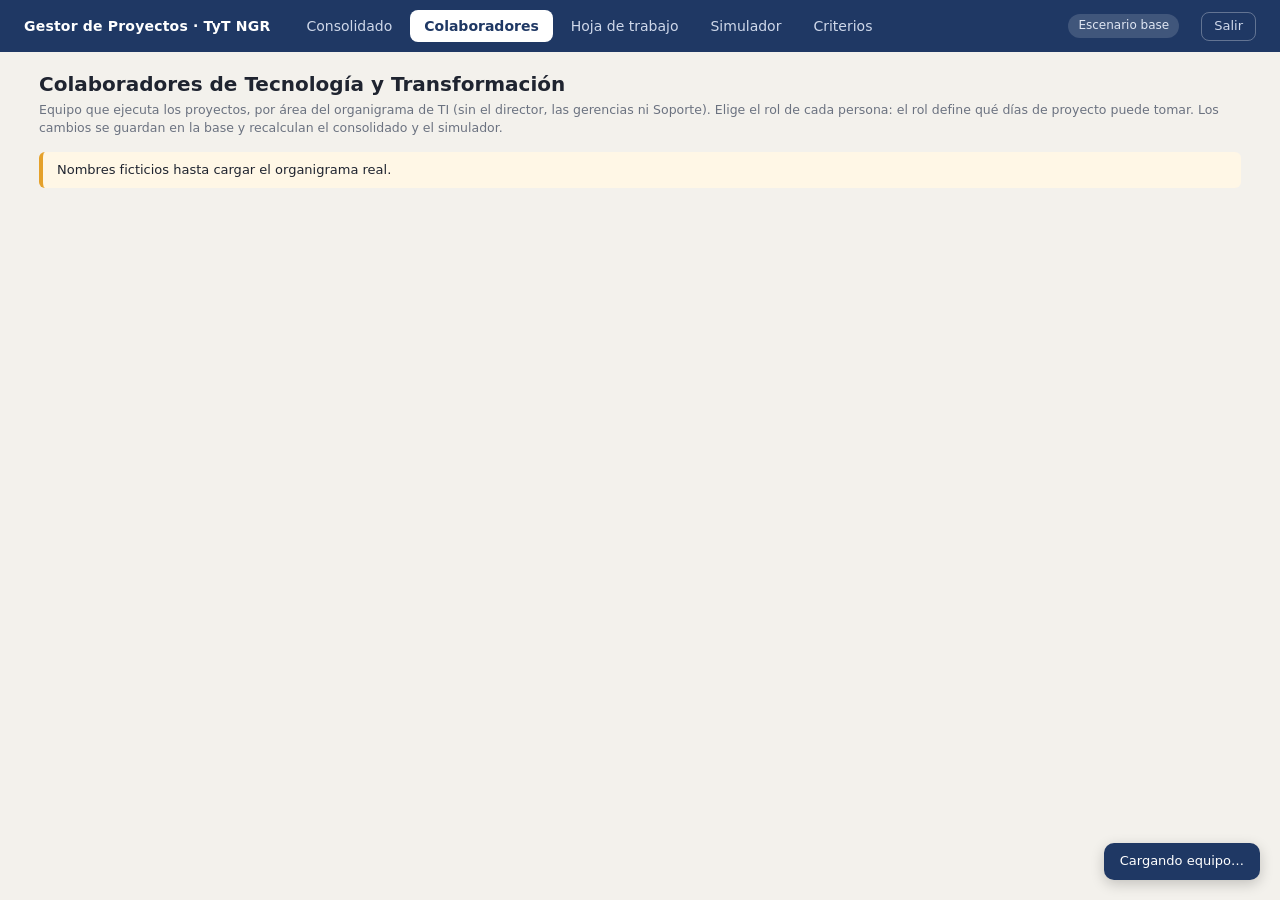
==== static/colaboradores.html @ 5a81c052 "Seguridad: login con usuario, contraseña y captcha, sesión firmada, bloqueo por intentos y cabeceras" ====
<!doctype html>
<html lang="es">
<head>
<meta charset="utf-8">
<link rel="icon" type="image/svg+xml" href="/static/favicon.svg?v=3">
<meta name="viewport" content="width=device-width, initial-scale=1">
<title>Colaboradores · Gestor de Proyectos NGR</title>
<link rel="stylesheet" href="/static/comun.css">
<style>
  main{max-width:1250px}
  .roles{display:flex;gap:8px;flex-wrap:wrap;margin:4px 0 6px}
  .roles div{background:#fff;border:1px solid var(--line);border-left:5px solid var(--c);border-radius:9px;padding:6px 12px;font-size:12px;color:var(--muted);min-width:120px}
  .roles b{display:block;font-size:18px;color:var(--ink)}
  .grid{display:grid;grid-template-columns:1fr;gap:0}
  .card h2{display:flex;justify-content:space-between;align-items:baseline}
  .card h2 small{font-size:12px;color:var(--muted);font-weight:400}
  table{border-collapse:collapse;width:100%;font-size:13px;margin-top:8px}
  th,td{padding:7px 8px;border-bottom:1px solid #f0ece4;text-align:left;white-space:nowrap}
  th{font-size:11.5px;color:var(--muted);font-weight:600;text-transform:uppercase;letter-spacing:.3px}
  td.n{text-align:right;font-variant-numeric:tabular-nums}
  .av{display:inline-grid;place-items:center;width:28px;height:28px;border-radius:50%;color:#fff;font-size:11px;font-weight:700;margin-right:8px;vertical-align:middle}
  .cargo{color:var(--muted);font-size:12px}
  select{font:inherit;padding:4px 6px;border-radius:7px;border:1px solid var(--line);background:#fff}
  select.mod{border-color:var(--ok);background:#effaf4}
  input[type=number]{width:54px;padding:3px 5px;border:1px solid var(--line);border-radius:6px;font:inherit;text-align:right}
  .uso{display:inline-block;width:70px;height:7px;background:#ece9e2;border-radius:4px;vertical-align:middle;margin-right:6px;overflow:hidden}
  .uso i{display:block;height:100%}
  #msg{font-size:12.5px;color:var(--ok);margin-left:8px}
  .ojo{background:#fff7e6;border-left:4px solid var(--warn);border-radius:6px;padding:9px 14px;margin:10px 0;font-size:13px}
</style>
</head>
<body>
<script src="/static/comun.js"></script>
<script>nav("Colaboradores")</script>
<main>
  <h1>Colaboradores de Tecnología y Transformación</h1>
  <div class="sub">Equipo que ejecuta los proyectos, por área del organigrama de TI (sin el director, las gerencias ni Soporte). Elige el rol de cada persona: el rol define qué días de proyecto puede tomar. Los cambios se guardan en la base y recalculan el consolidado y el simulador.<span id="msg"></span></div>
  <div class="ojo" id="aviso">Nombres ficticios hasta cargar el organigrama real.</div>
  <div class="roles" id="roles"></div>
  <div class="grid" id="areas"></div>
</main>
<script>
const ROLES = ["PM", "Arquitecto", "Analista Funcional", "Analista Técnico", "Desarrollador", "Data Engineer", "QA", "Infra"];
const ORDEN_AREAS = ["Operaciones", "Continuidad del Negocio", "Nuevas Soluciones Digitales", "Data"];
let D;
const ini = n => n.split(" ").slice(0, 2).map(x => x[0]).join("");

function pintar() {
  const P = D.personas;
  roles.innerHTML = ROLES.map(r => {
    const g = P.filter(p => p.perfil === r), cap = g.reduce((a, p) => a + p.capacidad.reduce((x, y) => x + y, 0) / p.capacidad.length, 0);
    return `<div style="--c:${COL_PERFIL[r]}">${r}<b>${g.length} pers.</b>${fmtD(cap)} días netos/mes</div>`;
  }).join("");
  const areasL = [...new Set([...ORDEN_AREAS.filter(a => P.some(p => p.area === a)), ...P.map(p => p.area || "Sin área")])];
  areas.innerHTML = areasL.map(a => {
    const g = P.filter(p => (p.area || "Sin área") === a);
    return `<div class="card"><h2>${a}<small>${g.length} colaboradores</small></h2><table>
      <tr><th>Colaborador</th><th>Rol</th><th>Días/sem</th><th class="n">Días netos/mes</th><th>Uso en proyectos</th></tr>` +
      g.map(p => {
        const cap = p.capacidad.reduce((x, y) => x + y, 0), usado = Object.values(p.asignado).reduce((s, m) => s + Object.values(m).reduce((x, y) => x + y, 0), 0);
        const u = cap ? usado / cap : 0, col = u >= .95 ? "#d64545" : u >= .8 ? "#e8833a" : u >= .5 ? "#e5a12a" : "#2e9e6a";
        return `<tr><td><span class="av" style="background:${COL_PERFIL[p.perfil]}">${ini(p.persona)}</span><b>${p.persona}</b><br><span class="cargo" style="margin-left:36px">${p.cargo || ""}</span></td>
          <td><select data-p="${p.persona}" onchange="cambiar(this,'perfil',this.value)">${ROLES.map(r => `<option ${r === p.perfil ? "selected" : ""}>${r}</option>`).join("")}</select></td>
          <td><input type="number" min="0" max="6" step="0.5" value="${p.dias_semana}" onchange="cambiar(this,'dias_semana',+this.value)"></td>
          <td class="n">${fmtD(cap / p.capacidad.length)} días</td>
          <td><span class="uso"><i style="width:${Math.min(u, 1) * 100}%;background:${col}"></i></span>${Math.round(u * 100)}%</td></tr>`;
      }).join("") + "</table></div>";
  }).join("");
}

async function cambiar(el, campo, valor) {
  const persona = el.closest("tr").querySelector("select").dataset.p;
  const r = await fetch("/api/colaborador", {method: "PUT", headers: {"Content-Type": "application/json"}, body: JSON.stringify({persona, [campo]: valor})});
  if (!r.ok) { msg.style.color = "#d64545"; msg.textContent = (await r.json()).detail || "No se pudo guardar."; return; }
  msg.style.color = "#2e9e6a"; msg.textContent = `Guardado: ${persona}.`;
  await cargar();
}

async function cargar() {
  cargando(true, "Cargando equipo…");
  D = await calcular(); cargando(false); pintar();
  if (D.origen !== "base de datos") msg.textContent = " (sin base de datos: los cambios no se guardan)";
}
cargar();
</script>
</body>
</html>
---- static/comun.css ----
:root{
  --bg:#f3f1ec; --ink:#1f2430; --muted:#6b7280; --line:#d9d4c9; --card:#fff;
  --accent:#1F3864; --ok:#2e9e6a; --warn:#e5a12a; --bad:#d64545; --gris:#a7adb8;
}
*{box-sizing:border-box}
body{margin:0;background:var(--bg);color:var(--ink);font:14px/1.45 "Segoe UI",system-ui,-apple-system,Arial,sans-serif}
nav.tabs{display:flex;align-items:center;gap:22px;padding:10px 24px;background:var(--accent);color:#fff;position:sticky;top:0;z-index:20}
nav.tabs .brand{font-weight:700;letter-spacing:.2px}
nav.tabs .tablist{display:flex;gap:4px;flex:1;flex-wrap:wrap}
nav.tabs a{color:#cfd8ea;text-decoration:none;padding:6px 14px;border-radius:8px}
nav.tabs a.on{background:#fff;color:var(--accent);font-weight:700}
nav.tabs a:hover:not(.on){background:rgba(255,255,255,.12);color:#fff}
.chip-cfg{font-size:12px;background:#f6c344;color:#3b2c00;padding:3px 10px;border-radius:999px;font-weight:600;cursor:pointer;border:0}
.chip-cfg.base{background:rgba(255,255,255,.15);color:#dfe6f3;font-weight:500;cursor:default}
main{padding:18px 24px 40px;max-width:1500px;margin:0 auto}
h1{font-size:20px;margin:0 0 2px} .sub{color:var(--muted);font-size:12.5px;margin-bottom:14px}
.card{background:#fff;border:1px solid var(--line);border-radius:14px;padding:16px 20px;margin-top:16px}
.card h2{margin:0 0 2px;font-size:16px}
.est{display:inline-block;padding:2px 9px;border-radius:999px;font-size:12px;font-weight:600;white-space:nowrap}
.est.cubierto{background:#e3f4ec;color:#1d7a50}.est.parcial{background:#fdf1d9;color:#8a5a00}
.est.no_cubierto{background:#fbe3e3;color:#a52f2f}.est.excluido{background:#eceef2;color:#6b7280}
.est.on_hold{background:#e4e6ea;color:#4b5160}
nav.tabs a.salir{color:#cfd8ea;font-size:13px;border:1px solid rgba(255,255,255,.3);padding:4px 12px}
nav.tabs a.salir:hover{background:rgba(255,255,255,.12);color:#fff}
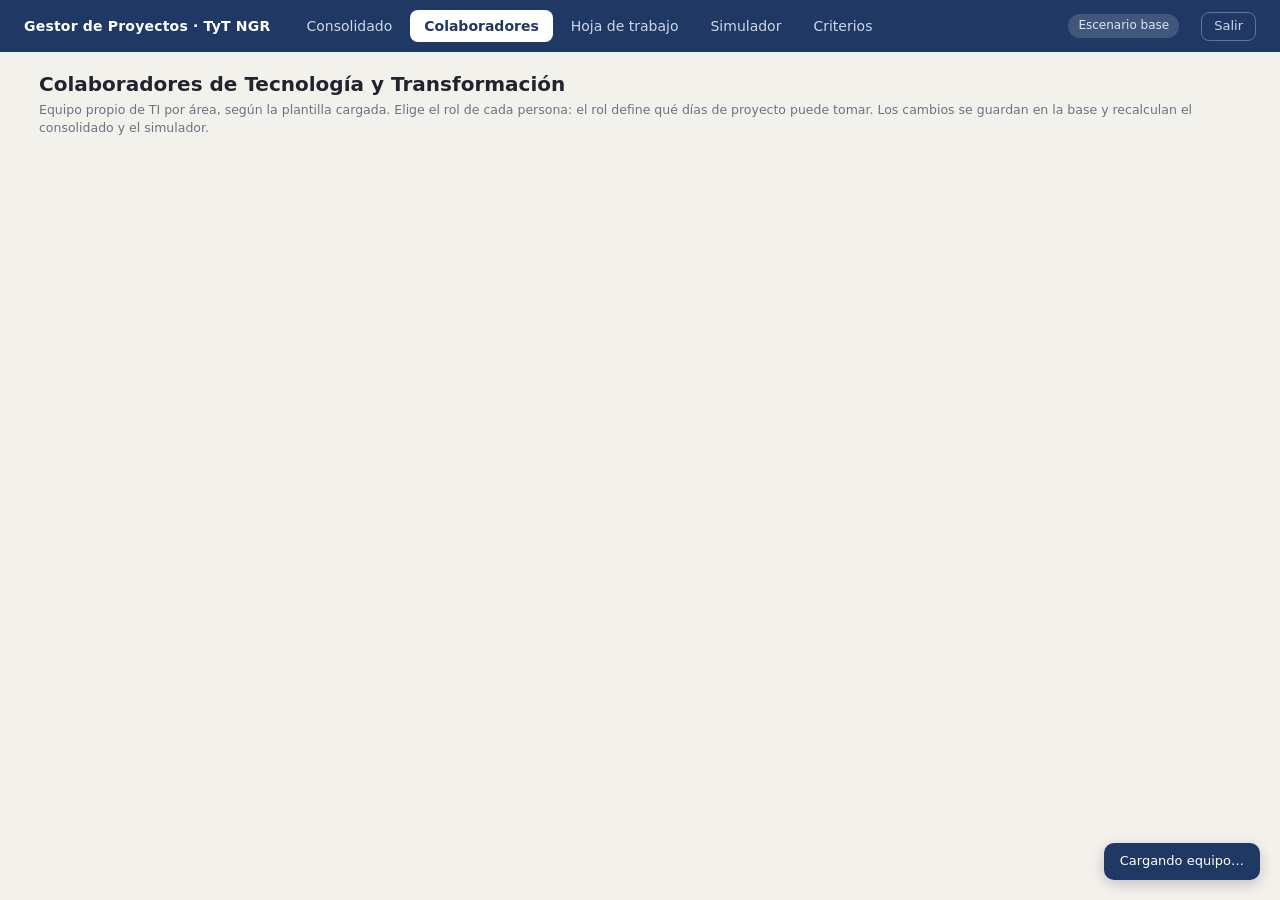
==== commit 03fc2d5f: "Colaboradores reales NPT: nuevos roles y reemplazo del equipo interno Co-Authored-By: Claude Opus 5." ====
--- a/static/colaboradores.html
+++ b/static/colaboradores.html
@@ -34,21 +34,20 @@
 <script>nav("Colaboradores")</script>
 <main>
   <h1>Colaboradores de Tecnología y Transformación</h1>
-  <div class="sub">Equipo que ejecuta los proyectos, por área del organigrama de TI (sin el director, las gerencias ni Soporte). Elige el rol de cada persona: el rol define qué días de proyecto puede tomar. Los cambios se guardan en la base y recalculan el consolidado y el simulador.<span id="msg"></span></div>
-  <div class="ojo" id="aviso">Nombres ficticios hasta cargar el organigrama real.</div>
+  <div class="sub">Equipo propio de TI por área, según la plantilla cargada. Elige el rol de cada persona: el rol define qué días de proyecto puede tomar. Los cambios se guardan en la base y recalculan el consolidado y el simulador.<span id="msg"></span></div>
   <div class="roles" id="roles"></div>
   <div class="grid" id="areas"></div>
 </main>
 <script>
-const ROLES = ["PM", "Arquitecto", "Analista Funcional", "Analista Técnico", "Desarrollador", "Data Engineer", "QA", "Infra"];
-const ORDEN_AREAS = ["Operaciones", "Continuidad del Negocio", "Nuevas Soluciones Digitales", "Data"];
+const ROLES = ["PM", "Lider Tecnico", "Arquitecto", "Analista Funcional", "Analista Técnico", "Desarrollador", "Analytics engineer", "Data Engineer", "Practicante Data", "QA", "Infra", "Devops", "Seguridad TI", "Soporte", "Demanda"];
+const ORDEN_AREAS = ["Estrategia", "Operaciones", "Continuidad del Negocio", "Nuevas Soluciones Digitales", "Data"];
 let D;
 const ini = n => n.split(" ").slice(0, 2).map(x => x[0]).join("");
 
 function pintar() {
   const P = D.personas;
-  roles.innerHTML = ROLES.map(r => {
-    const g = P.filter(p => p.perfil === r), cap = g.reduce((a, p) => a + p.capacidad.reduce((x, y) => x + y, 0) / p.capacidad.length, 0);
+  roles.innerHTML = ROLES.filter(r => P.some(p => p.perfil === r && p.tipo !== "tercero")).map(r => {
+    const g = P.filter(p => p.perfil === r && p.tipo !== "tercero"), cap = g.reduce((a, p) => a + p.capacidad.reduce((x, y) => x + y, 0) / p.capacidad.length, 0);
     return `<div style="--c:${COL_PERFIL[r]}">${r}<b>${g.length} pers.</b>${fmtD(cap)} días netos/mes</div>`;
   }).join("");
   const areasL = [...new Set([...ORDEN_AREAS.filter(a => P.some(p => p.area === a)), ...P.map(p => p.area || "Sin área")])];
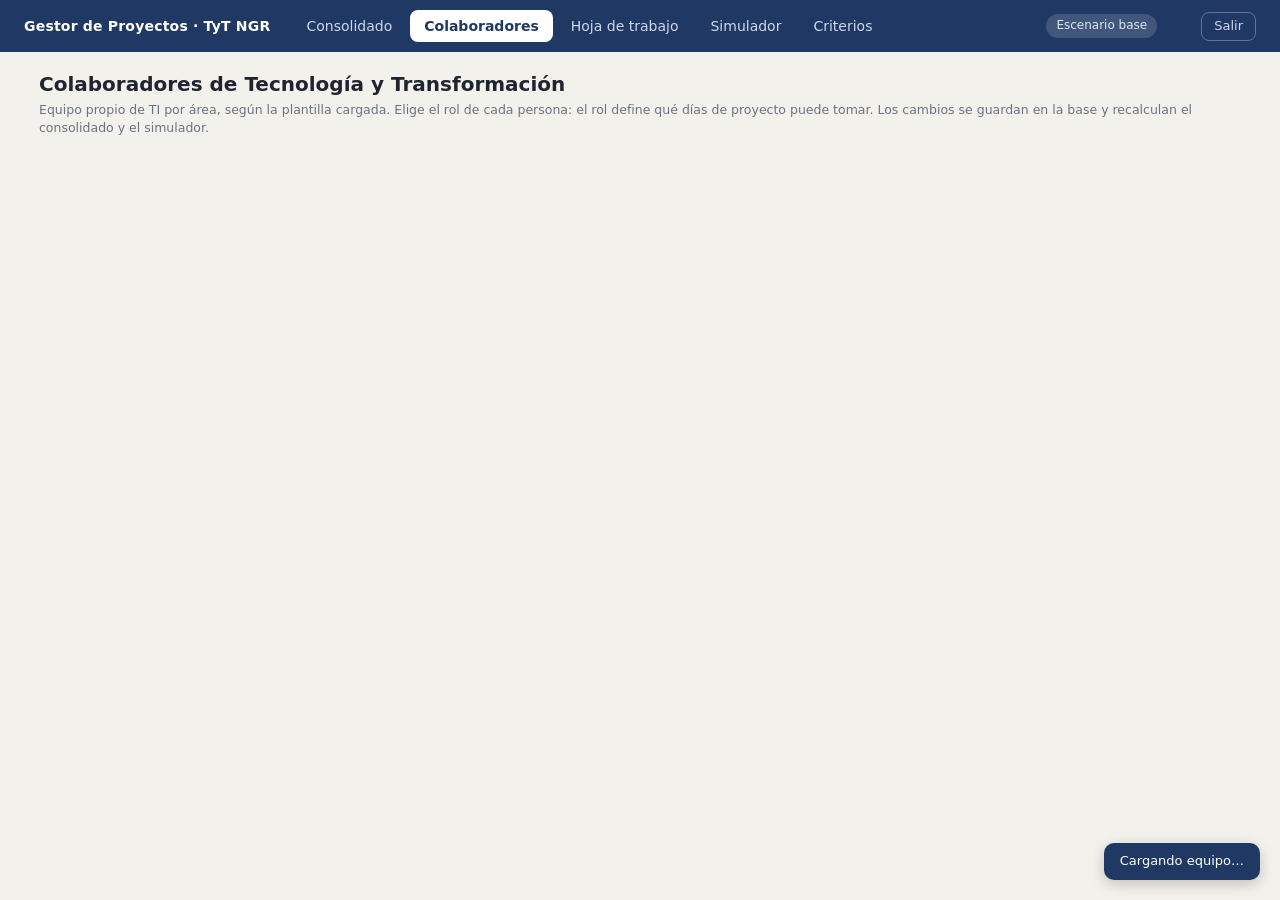
==== commit 782f6c8e: "Terceros: 5 Arquitecto y 5 Experto en Data (nuevo rol) Co-Authored-By: Claude Opus 5.5 <noreply@anth" ====
--- a/static/colaboradores.html
+++ b/static/colaboradores.html
@@ -39,7 +39,7 @@
   <div class="grid" id="areas"></div>
 </main>
 <script>
-const ROLES = ["PM", "Lider Tecnico", "Arquitecto", "Analista Funcional", "Analista Técnico", "Desarrollador", "Analytics engineer", "Data Engineer", "Practicante Data", "QA", "Infra", "Devops", "Seguridad TI", "Soporte", "Demanda"];
+const ROLES = ["Gestor de TI", "Lider Tecnico", "Arquitecto", "Analista Funcional", "Analista Técnico", "Desarrollador", "Analytics engineer", "Data Engineer", "Experto en Data", "Practicante Data", "QA", "Infra", "Devops", "Seguridad TI", "Soporte", "Demanda de Servicios"];
 const ORDEN_AREAS = ["Estrategia", "Operaciones", "Continuidad del Negocio", "Nuevas Soluciones Digitales", "Data"];
 let D;
 const ini = n => n.split(" ").slice(0, 2).map(x => x[0]).join("");
--- a/static/comun.css
+++ b/static/comun.css
@@ -22,3 +22,5 @@
 .est.on_hold{background:#e4e6ea;color:#4b5160}
 nav.tabs a.salir{color:#cfd8ea;font-size:13px;border:1px solid rgba(255,255,255,.3);padding:4px 12px}
 nav.tabs a.salir:hover{background:rgba(255,255,255,.12);color:#fff}
+nav.tabs .quien{color:#cfd8ea;font-size:12.5px;white-space:nowrap}
+nav.tabs .quien a{color:#9fb4d9;text-decoration:underline;padding:0;border:0;background:none;font-size:12px}
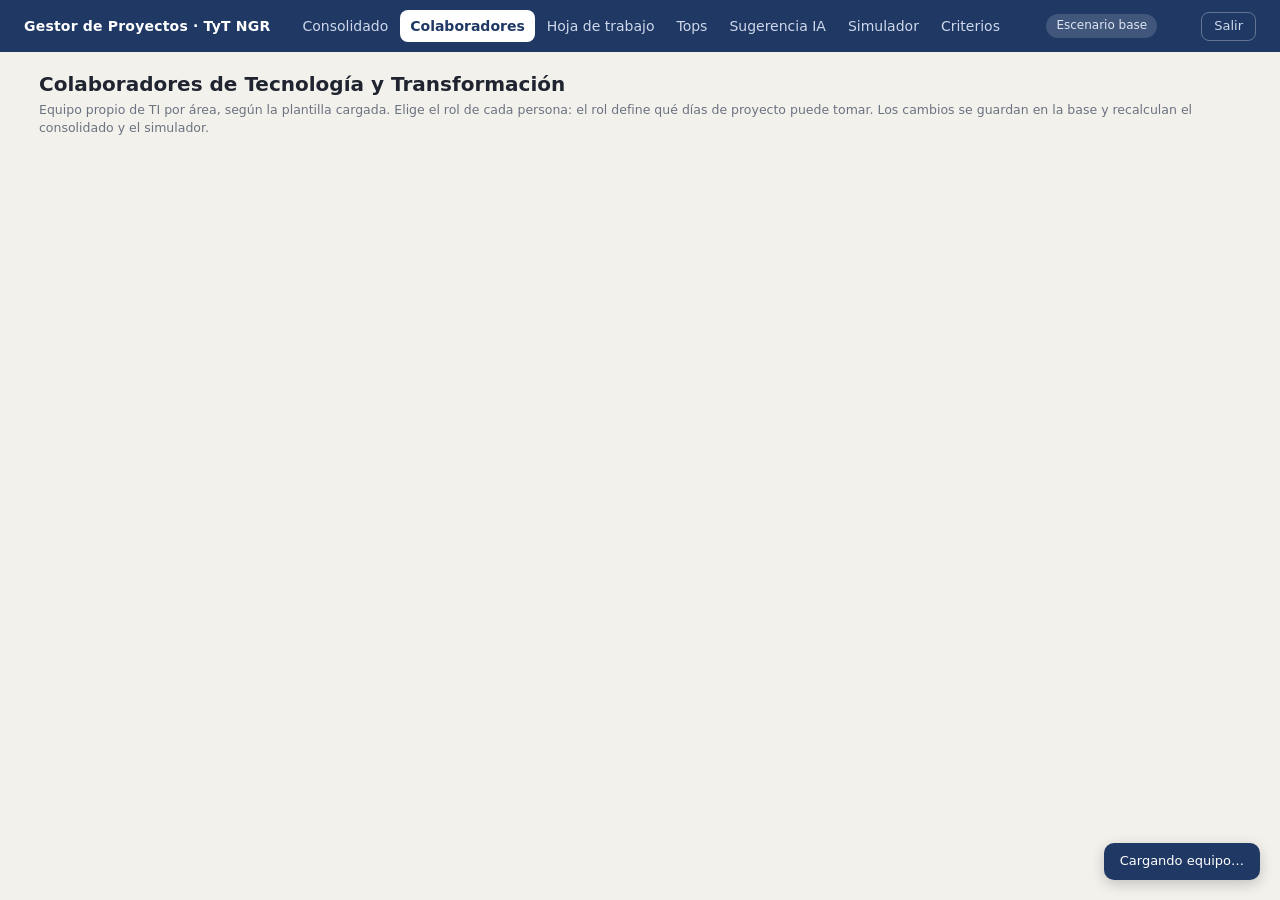
==== commit f2a8e9d5: "Nuevo rol de terceros: Especialista de Gobierno de Datos (8 posiciones); Infra en columnas de tercer" ====
--- a/static/colaboradores.html
+++ b/static/colaboradores.html
@@ -39,7 +39,7 @@
   <div class="grid" id="areas"></div>
 </main>
 <script>
-const ROLES = ["Gestor de TI", "Lider Tecnico", "Arquitecto", "Analista Funcional", "Analista Técnico", "Desarrollador", "Analytics engineer", "Data Engineer", "Experto en Data", "Practicante Data", "QA", "Infra", "Devops", "Seguridad TI", "Soporte", "Demanda de Servicios"];
+const ROLES = ["Gestor de TI", "Lider Tecnico", "Arquitecto", "Analista Funcional", "Analista Técnico", "Desarrollador", "Analytics engineer", "Data Engineer", "Experto en Data", "Practicante Data", "QA", "Infra", "Devops", "Seguridad TI", "Soporte", "Demanda de Servicios", "Especialista de Gobierno de Datos"];
 const ORDEN_AREAS = ["Estrategia", "Operaciones", "Continuidad del Negocio", "Nuevas Soluciones Digitales", "Data"];
 let D;
 const ini = n => n.split(" ").slice(0, 2).map(x => x[0]).join("");
--- a/static/comun.css
+++ b/static/comun.css
@@ -6,8 +6,8 @@
 body{margin:0;background:var(--bg);color:var(--ink);font:14px/1.45 "Segoe UI",system-ui,-apple-system,Arial,sans-serif}
 nav.tabs{display:flex;align-items:center;gap:22px;padding:10px 24px;background:var(--accent);color:#fff;position:sticky;top:0;z-index:20}
 nav.tabs .brand{font-weight:700;letter-spacing:.2px}
-nav.tabs .tablist{display:flex;gap:4px;flex:1;flex-wrap:wrap}
-nav.tabs a{color:#cfd8ea;text-decoration:none;padding:6px 14px;border-radius:8px}
+nav.tabs .tablist{display:flex;gap:2px;flex:1;flex-wrap:wrap}
+nav.tabs a{color:#cfd8ea;text-decoration:none;padding:6px 10px;border-radius:8px;font-size:14px;white-space:nowrap}
 nav.tabs a.on{background:#fff;color:var(--accent);font-weight:700}
 nav.tabs a:hover:not(.on){background:rgba(255,255,255,.12);color:#fff}
 .chip-cfg{font-size:12px;background:#f6c344;color:#3b2c00;padding:3px 10px;border-radius:999px;font-weight:600;cursor:pointer;border:0}
@@ -24,3 +24,9 @@
 nav.tabs a.salir:hover{background:rgba(255,255,255,.12);color:#fff}
 nav.tabs .quien{color:#cfd8ea;font-size:12.5px;white-space:nowrap}
 nav.tabs .quien a{color:#9fb4d9;text-decoration:underline;padding:0;border:0;background:none;font-size:12px}
+nav.tabs .chip-lectura{background:#fff4d6;color:#8a5a00;border-radius:999px;padding:3px 10px;font-size:12px;font-weight:600;white-space:nowrap}
+body.lectura #bGuardarHoja, body.lectura .acciones-ficha button, body.lectura button[onclick*="eliminarFicha"], body.lectura button[onclick*="pausarProyecto"],
+body.lectura button[onclick^="agregarPos"], body.lectura button[onclick^="promediar"], body.lectura #filtroProy{display:none !important}
+body.lectura #proyectos input, body.lectura #proyectos select, body.lectura #proyectos textarea, body.lectura #proyectos button,
+body.lectura .col, body.lectura main table select, body.lectura main table input[type=number]{pointer-events:none !important}
+body.lectura #proyectos input, body.lectura #proyectos select, body.lectura #proyectos textarea{background:#f7f5f1 !important}
